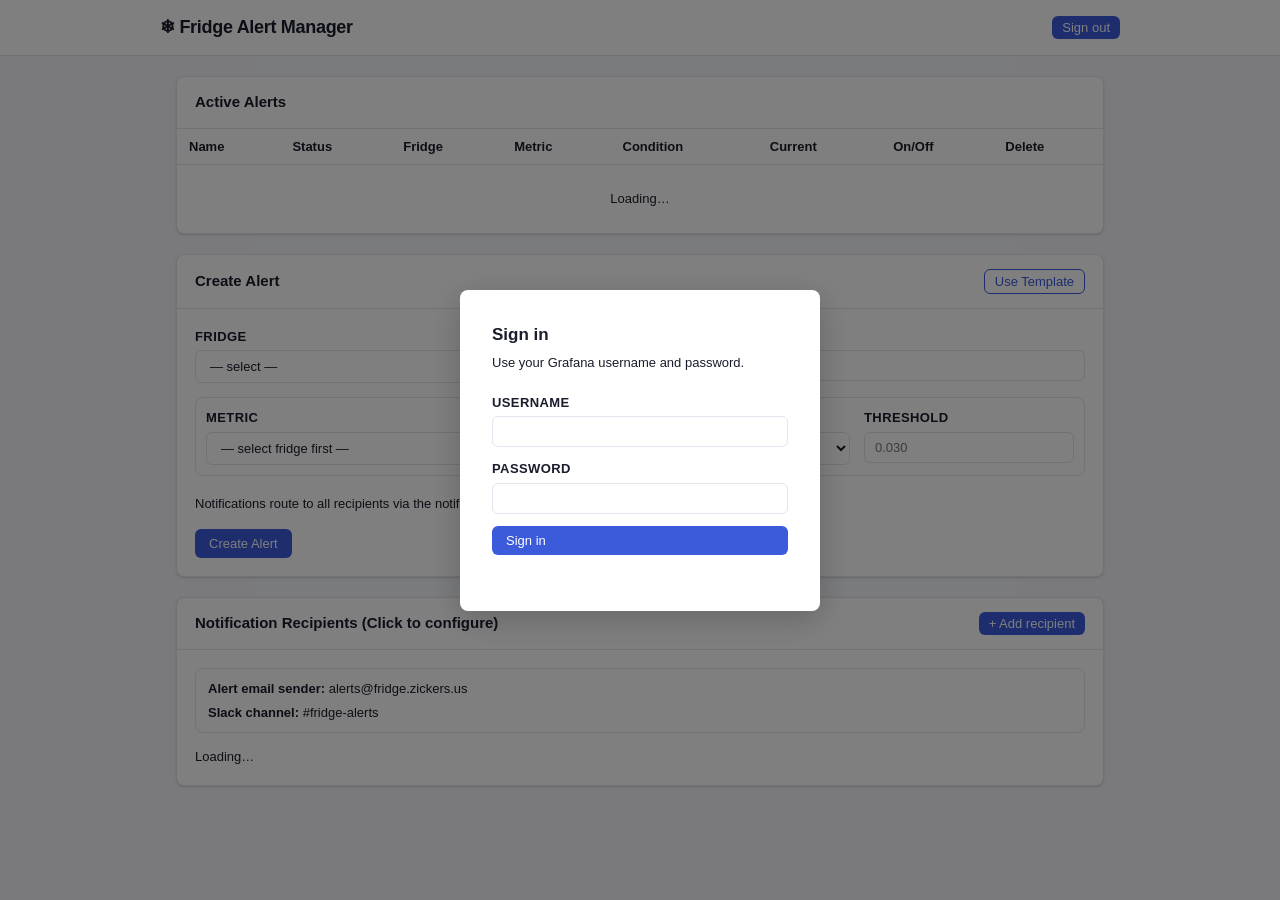
==== alert-ui/index.html @ 12c0f4ab "update ui and emails" ====
<!DOCTYPE html>
<html lang="en">
<head>
  <meta charset="UTF-8" />
  <meta name="viewport" content="width=device-width, initial-scale=1.0" />
  <title>Fridge Alert Manager</title>
  <link rel="stylesheet" href="style.css" />
</head>
<body>

<!-- ── Login modal ──────────────────────────────────────────────────────────── -->
<div id="login-modal" role="dialog" aria-modal="true" aria-labelledby="login-title">
  <div class="login-box">
    <h2 id="login-title">Sign in</h2>
    <p>Use your Grafana username and password.</p>
    <form id="login-form">
      <div class="form-group" style="margin-bottom:12px">
        <label for="login-username">Username</label>
        <input id="login-username" type="text" autocomplete="username" required />
      </div>
      <div class="form-group" style="margin-bottom:12px">
        <label for="login-password">Password</label>
        <input id="login-password" type="password" autocomplete="current-password" required />
      </div>
      <button type="submit" class="btn btn-primary" style="width:100%">Sign in</button>
      <div class="login-error" id="login-error"></div>
    </form>
  </div>
</div>

<!-- ── Header ───────────────────────────────────────────────────────────────── -->
<header>
  <div class="header-inner">
    <h1>&#10052; Fridge Alert Manager</h1>
    <div class="header-user">
      <span id="header-username"></span>
      <button class="btn btn-primary btn-sm" id="btn-signout">Sign out</button>
    </div>
  </div>
</header>

<div class="container">

  <!-- ── Alert list ─────────────────────────────────────────────────────────── -->
  <div class="card">
    <div class="card-header">
      <h2>Active Alerts</h2>
      <span id="refresh-indicator" style="font-size:13px"></span>
    </div>
    <div class="card-body" style="padding:0">
      <div class="table-wrap">
        <table id="alerts-table">
          <thead>
            <tr>
              <th>Name</th>
              <th>Status</th>
              <th>Fridge</th>
              <th class="col-metric">Metric</th>
              <th class="col-operator">Condition</th>
              <th>Current</th>
              <th>On/Off</th>
              <th>Delete</th>
            </tr>
          </thead>
          <tbody id="alerts-body">
            <tr class="empty-row"><td colspan="8">Loading&hellip;</td></tr>
          </tbody>
        </table>
      </div>
    </div>
  </div>

  <!-- ── Create alert form ─────────────────────────────────────────────────── -->
  <div class="card">
    <div class="card-header">
      <h2>Create Alert</h2>
      <button type="button" class="btn btn-secondary btn-sm" id="btn-use-template">Use Template</button>
    </div>
    <div class="card-body">
      <form id="create-form">
        <div class="form-grid create-alert-grid">

          <div class="form-group">
            <label for="f-fridge">Fridge</label>
            <select id="f-fridge" required>
              <option value="">— select —</option>
            </select>
          </div>

          <div class="form-group">
            <label for="f-name">Alert Name</label>
            <input id="f-name" type="text" placeholder="e.g. Manny MXC too warm" maxlength="100" required />
          </div>

          <div class="equation-row" aria-label="Alert equation">
            <div class="form-group">
              <label for="f-metric">Metric</label>
              <select id="f-metric" required>
                <option value="">— select fridge first —</option>
              </select>
            </div>

            <div class="form-group">
              <label for="f-operator">Operator</label>
              <select id="f-operator" required>
                <option value="">— select —</option>
              </select>
            </div>

            <div class="form-group">
              <label for="f-threshold">Threshold</label>
              <input id="f-threshold" type="number" step="0.001" placeholder="0.030" required />
            </div>
          </div>

          <input id="f-duration" type="hidden" value="1m" />

          <p class="form-hint">Notifications route to all recipients via the notification policy.</p>

        </div>

        <div class="form-actions">
          <button type="submit" class="btn btn-primary" id="btn-create">Create Alert</button>
          <span id="create-status" style="font-size:13px"></span>
        </div>
      </form>
    </div>
  </div>

  <!-- ── Recipients panel ──────────────────────────────────────────────────── -->
  <div class="card">
    <div class="card-header">
      <h2>Notification Recipients (Click to configure)</h2>
      <button class="btn btn-primary btn-sm" id="recipient-toggle" aria-expanded="false">
        &#43; Add recipient
      </button>
    </div>
    <div class="card-body">
      <div class="notify-context" role="note" aria-label="Notification routing context">
        <p><strong>Alert email sender:</strong> alerts@fridge.zickers.us</p>
        <p><strong>Slack channel:</strong> #fridge-alerts</p>
      </div>

      <!-- Add recipient form (collapsible) -->
      <div class="collapse-content" id="recipient-form-wrap">
        <form id="recipient-form" style="margin-bottom:16px">
          <div class="form-grid" style="max-width:480px">
            <div class="form-group">
              <label for="r-name">Name</label>
              <input id="r-name" type="text" maxlength="50" placeholder="Alice" required />
            </div>
            <div class="form-group">
              <label for="r-email">Email</label>
              <input id="r-email" type="email" placeholder="alice@lab.edu" required />
            </div>
          </div>
          <div class="form-actions">
            <button type="submit" class="btn btn-primary btn-sm">Add</button>
            <span id="recipient-status" style="font-size:13px"></span>
          </div>
        </form>
        <hr style="border:none;border-top:1px solid var(--border);margin-bottom:14px" />
      </div>

      <!-- Recipient list -->
      <ul class="recipient-list" id="recipient-list">
        <li>Loading&hellip;</li>
      </ul>
    </div>
  </div>

</div><!-- /.container -->

<div class="container" id="assignment-panel-container" hidden>
  <div class="card" id="assignment-panel">
    <div class="card-header">
      <div style="display:flex;align-items:center;gap:10px">
        <h2 id="assignment-panel-title">Alert assignments</h2>
        <button class="btn btn-danger btn-sm" id="assignment-delete-recipient">Delete recipient</button>
      </div>
      <button class="btn btn-secondary btn-sm" id="assignment-close">&#10005; Close</button>
    </div>
    <div class="card-body">
      <p style="font-size:13px;margin-bottom:14px">Check which alerts this recipient should receive. Unchecked alerts will not be sent to this recipient.</p>
      <ul id="assignment-list" class="assignment-list"></ul>
    </div>
  </div>
</div>

<!-- ── Toast ────────────────────────────────────────────────────────────────── -->
<div id="toast" role="status" aria-live="polite"></div>

<script src="app.js"></script>
</body>
</html>
---- alert-ui/style.css ----
/* ── Reset & base ──────────────────────────────────────────────────────────── */
*, *::before, *::after { box-sizing: border-box; margin: 0; padding: 0; }

:root {
  --bg:         #f5f6fa;
  --surface:    #ffffff;
  --border:     #e2e5ed;
  --text:       #1a1d2b;
  --text-muted: #1a1d2b;
  --primary:    #3b5bdb;
  --primary-h:  #2f4abf;
  --danger:     #e03131;
  --danger-h:   #c12222;
  --radius:     8px;
  --shadow:     0 1px 3px rgba(0,0,0,.10), 0 1px 2px rgba(0,0,0,.06);
}

body {
  font-family: -apple-system, BlinkMacSystemFont, "Segoe UI", Roboto, sans-serif;
  background: var(--bg);
  color: var(--text);
  font-size: 14px;
  line-height: 1.5;
}

/* ── Layout ────────────────────────────────────────────────────────────────── */
.container {
  max-width: 960px;
  margin: 0 auto;
  padding: 0 16px 40px;
}

header {
  background: var(--surface);
  border-bottom: 1px solid var(--border);
  padding: 14px 16px;
  position: sticky;
  top: 0;
  z-index: 10;
}

.header-inner {
  max-width: 960px;
  margin: 0 auto;
  display: flex;
  align-items: center;
  justify-content: space-between;
}

header h1 {
  font-size: 18px;
  font-weight: 700;
  letter-spacing: -0.3px;
}

.header-user {
  font-size: 13px;
  color: var(--text-muted);
  display: flex;
  align-items: center;
  gap: 8px;
}

.btn-link {
  background: none;
  border: none;
  color: var(--primary);
  cursor: pointer;
  font-size: 13px;
  padding: 0;
  text-decoration: underline;
}

/* ── Cards ─────────────────────────────────────────────────────────────────── */
.card {
  background: var(--surface);
  border: 1px solid var(--border);
  border-radius: var(--radius);
  box-shadow: var(--shadow);
  margin-top: 20px;
}

.card-header {
  display: flex;
  align-items: center;
  justify-content: space-between;
  padding: 14px 18px;
  border-bottom: 1px solid var(--border);
}

.card-header h2 {
  font-size: 15px;
  font-weight: 600;
}

.card-body {
  padding: 18px;
}

/* ── Table ─────────────────────────────────────────────────────────────────── */
.table-wrap { overflow-x: auto; }

table {
  width: 100%;
  border-collapse: collapse;
  font-size: 13px;
}

thead th {
  text-align: left;
  padding: 8px 12px;
  background: var(--surface);
  border-bottom: 1px solid var(--border);
  color: var(--text);
  font-weight: 600;
  white-space: nowrap;
}

tbody tr:nth-child(even) { background: #fafbfd; }
tbody tr:hover { background: #f0f3ff; }

tbody td {
  padding: 9px 12px;
  border-bottom: 1px solid var(--border);
  vertical-align: middle;
}

tbody tr:last-child td { border-bottom: none; }

.empty-row td {
  text-align: center;
  color: var(--text-muted);
  padding: 24px;
}

.col-current { font-variant-numeric: tabular-nums; min-width: 90px; }
.current-firing { color: #ef4444; font-weight: 600; }

/* ── Badges ────────────────────────────────────────────────────────────────── */
.badge {
  display: inline-flex;
  align-items: center;
  gap: 4px;
  padding: 2px 8px;
  border-radius: 12px;
  font-size: 13px;
  font-weight: 600;
  white-space: nowrap;
}

.badge-normal    { background: #d3f9d8; color: #1a6b30; }
.badge-pending   { background: #fff3bf; color: #7a5c00; }
.badge-firing    { background: #ffe3e3; color: #8b0000; }
.badge-unknown   { background: #e9ecef; color: #495057; }
.badge-baseline  { background: #e9ecef; color: #495057; }
.badge-custom    { background: #dbe4ff; color: #1c3ea6; }
.badge-disabled  { background: #dbe4ff; color: #1c3ea6; }

/* ── Buttons ───────────────────────────────────────────────────────────────── */
.btn {
  display: inline-flex;
  align-items: center;
  gap: 6px;
  padding: 7px 14px;
  border: none;
  border-radius: 6px;
  font-size: 13px;
  font-weight: 500;
  cursor: pointer;
  transition: background .15s;
}

.btn-primary { background: var(--primary); color: #fff; }
.btn-primary:hover { background: var(--primary-h); }

.btn-danger  { background: var(--danger); color: #fff; }
.btn-danger:hover  { background: var(--danger-h); }

.btn-warn { background: #f59f00; color: #fff; }
.btn-warn:hover { background: #e67700; }

.btn-secondary { background: transparent; color: var(--primary); border: 1px solid var(--primary); }
.btn-secondary:hover { background: #eef1ff; }

.btn-sm { padding: 4px 10px; font-size: 13px; }

.btn:disabled { opacity: .55; cursor: not-allowed; }

/* ── Form ──────────────────────────────────────────────────────────────────── */
.form-grid {
  display: grid;
  grid-template-columns: repeat(auto-fill, minmax(180px, 1fr));
  gap: 14px;
}

.create-alert-grid .equation-row {
  grid-column: 1 / -1;
  display: grid;
  grid-template-columns: 2fr 1fr 1fr;
  gap: 14px;
  padding: 10px;
  border: 1px solid var(--border);
  border-radius: 8px;
  background: var(--surface);
}

.create-alert-grid {
  grid-template-columns: repeat(2, minmax(220px, 1fr));
}

.create-alert-grid .form-hint {
  grid-column: 1 / -1;
}

.form-group { display: flex; flex-direction: column; gap: 4px; }

.form-group label {
  font-size: 13px;
  font-weight: 600;
  color: var(--text);
  text-transform: uppercase;
  letter-spacing: .4px;
}

.form-group input,
.form-group select {
  padding: 7px 10px;
  border: 1px solid var(--border);
  border-radius: 6px;
  font-size: 13px;
  background: var(--surface);
  color: var(--text);
  width: 100%;
}

.form-group input:focus,
.form-group select:focus {
  outline: 2px solid var(--primary);
  outline-offset: -1px;
}

.form-actions {
  margin-top: 16px;
  display: flex;
  align-items: center;
  gap: 12px;
}

.form-hint {
  font-size: 13px;
  color: var(--text);
  margin-top: 4px;
}

.notify-context {
  background: var(--surface);
  border: 1px solid var(--border);
  border-radius: 8px;
  padding: 10px 12px;
  margin-bottom: 14px;
}

.notify-context p {
  margin: 0;
  font-size: 13px;
  color: var(--text);
}

.notify-context p + p {
  margin-top: 4px;
}

/* ── Collapsible ───────────────────────────────────────────────────────────── */
.collapse-content { display: none; }
.collapse-content.open { display: block; }

/* ── Toast ─────────────────────────────────────────────────────────────────── */
#toast {
  position: fixed;
  bottom: 24px;
  right: 24px;
  padding: 13px 22px;
  border-radius: var(--radius);
  font-size: 15px;
  font-weight: 500;
  color: #fff;
  box-shadow: 0 4px 12px rgba(0,0,0,.15);
  opacity: 0;
  transition: opacity .3s;
  pointer-events: none;
  z-index: 100;
}

#toast.show { opacity: 1; }
#toast.success { background: #2f9e44; }
#toast.error   { background: var(--danger); }

/* ── Login modal ───────────────────────────────────────────────────────────── */
#login-modal {
  display: none;
  position: fixed;
  inset: 0;
  background: rgba(0,0,0,.5);
  z-index: 50;
  align-items: center;
  justify-content: center;
}

#login-modal.visible { display: flex; }

.login-box {
  background: var(--surface);
  border-radius: var(--radius);
  box-shadow: 0 8px 32px rgba(0,0,0,.20);
  padding: 32px;
  width: 100%;
  max-width: 360px;
}

.login-box h2 {
  font-size: 17px;
  font-weight: 700;
  margin-bottom: 6px;
}

.login-box p {
  font-size: 13px;
  color: var(--text);
  margin-bottom: 20px;
}

.login-error {
  color: var(--danger);
  font-size: 13px;
  margin-top: 8px;
  min-height: 16px;
}

/* ── Recipient list ────────────────────────────────────────────────────────── */
.recipient-list {
  list-style: none;
  margin-top: 14px;
  display: flex;
  flex-direction: column;
  gap: 6px;
}

.recipient-list li {
  display: flex;
  align-items: center;
  gap: 8px;
  font-size: 13px;
}

.recipient-list .recipient-btn {
  display: inline-flex;
  align-items: center;
  gap: 8px;
  font-size: 13px;
  font-weight: 500;
  padding: 5px 12px;
  background: var(--primary);
  color: #fff;
  border: none;
  border-radius: 6px;
  cursor: pointer;
  text-decoration: none;
  transition: background .15s;
}

.recipient-list .recipient-btn:hover {
  background: var(--primary-h);
}

.recipient-list .type-badge {
  font-size: 10px;
  font-weight: 600;
  padding: 1px 6px;
  border-radius: 10px;
  background: #e9ecef;
  color: #495057;
  text-transform: uppercase;
}

/* ── Assignment list ───────────────────────────────────────────────────────── */
.assignment-list {
  list-style: none;
  display: flex;
  flex-direction: column;
  gap: 10px;
}

.assignment-item label {
  display: flex;
  align-items: center;
  gap: 10px;
  font-size: 13px;
  cursor: pointer;
}

.assignment-item input[type="checkbox"] {
  width: 15px;
  height: 15px;
  cursor: pointer;
  accent-color: var(--primary);
}

/* ── Responsive ────────────────────────────────────────────────────────────── */
@media (max-width: 600px) {
  .form-grid { grid-template-columns: 1fr; }

  .create-alert-grid .equation-row {
    grid-template-columns: 1fr;
    padding: 0;
    border: none;
    background: transparent;
  }

  table { font-size: 13px; }
  thead th, tbody td { padding: 7px 8px; }

  /* Hide less-critical columns on mobile */
  .col-metric, .col-operator { display: none; }
}
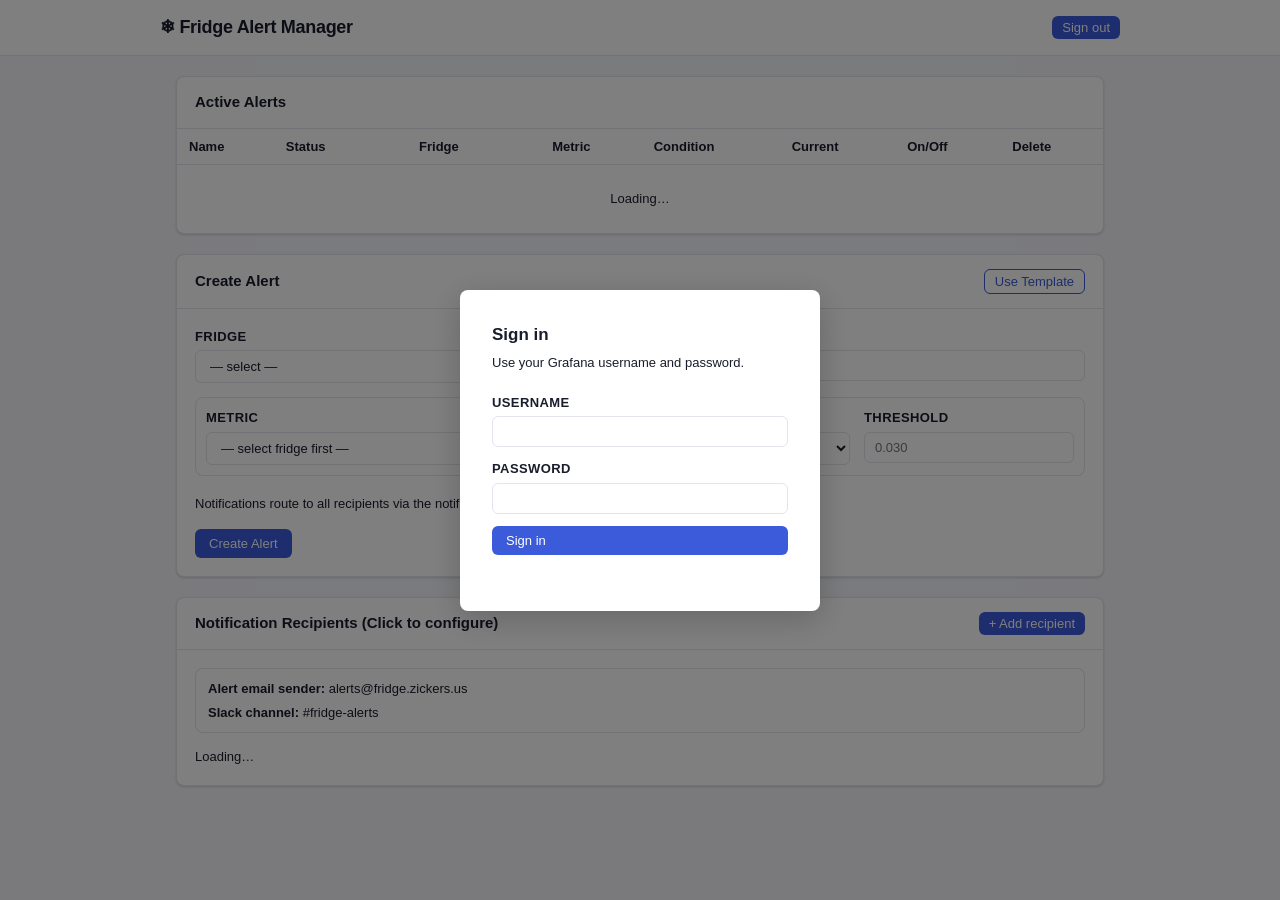
==== commit 18ab3cff: "Sortable alert table, non-grouped emails" ====
--- a/alert-ui/index.html
+++ b/alert-ui/index.html
@@ -53,8 +53,16 @@
           <thead>
             <tr>
               <th>Name</th>
-              <th>Status</th>
-              <th>Fridge</th>
+              <th>
+                <button type="button" class="th-sort" id="sort-status" onclick="setAlertSort('status')" aria-label="Sort by status">
+                  Status <span id="sort-status-ind" class="th-sort-ind"></span>
+                </button>
+              </th>
+              <th>
+                <button type="button" class="th-sort" id="sort-fridge" onclick="setAlertSort('fridge')" aria-label="Sort by fridge">
+                  Fridge <span id="sort-fridge-ind" class="th-sort-ind"></span>
+                </button>
+              </th>
               <th class="col-metric">Metric</th>
               <th class="col-operator">Condition</th>
               <th>Current</th>
--- a/alert-ui/style.css
+++ b/alert-ui/style.css
@@ -116,8 +116,50 @@
   white-space: nowrap;
 }
 
+.th-sort {
+  display: inline-flex;
+  align-items: center;
+  gap: 6px;
+  border: none;
+  background: transparent;
+  color: inherit;
+  font: inherit;
+  font-weight: 600;
+  cursor: pointer;
+  padding: 0;
+}
+
+.th-sort-ind {
+  min-width: 12px;
+  color: #6b7280;
+}
+
+.th-sort.active .th-sort-ind {
+  color: #1f2937;
+}
+
 tbody tr:nth-child(even) { background: #fafbfd; }
 tbody tr:hover { background: #f0f3ff; }
+
+.alert-row-editable:hover { background: #eef1ff; cursor: pointer; }
+
+.alert-title-cell {
+  display: inline-flex;
+  align-items: center;
+  gap: 8px;
+  padding: 2px 4px 2px 0;
+}
+
+.inline-pencil {
+  opacity: 0;
+  transition: opacity .15s;
+  color: #000;
+  font-size: 20px;
+}
+
+.alert-row-editable:hover .inline-pencil {
+  opacity: 1;
+}
 
 tbody td {
   padding: 9px 12px;
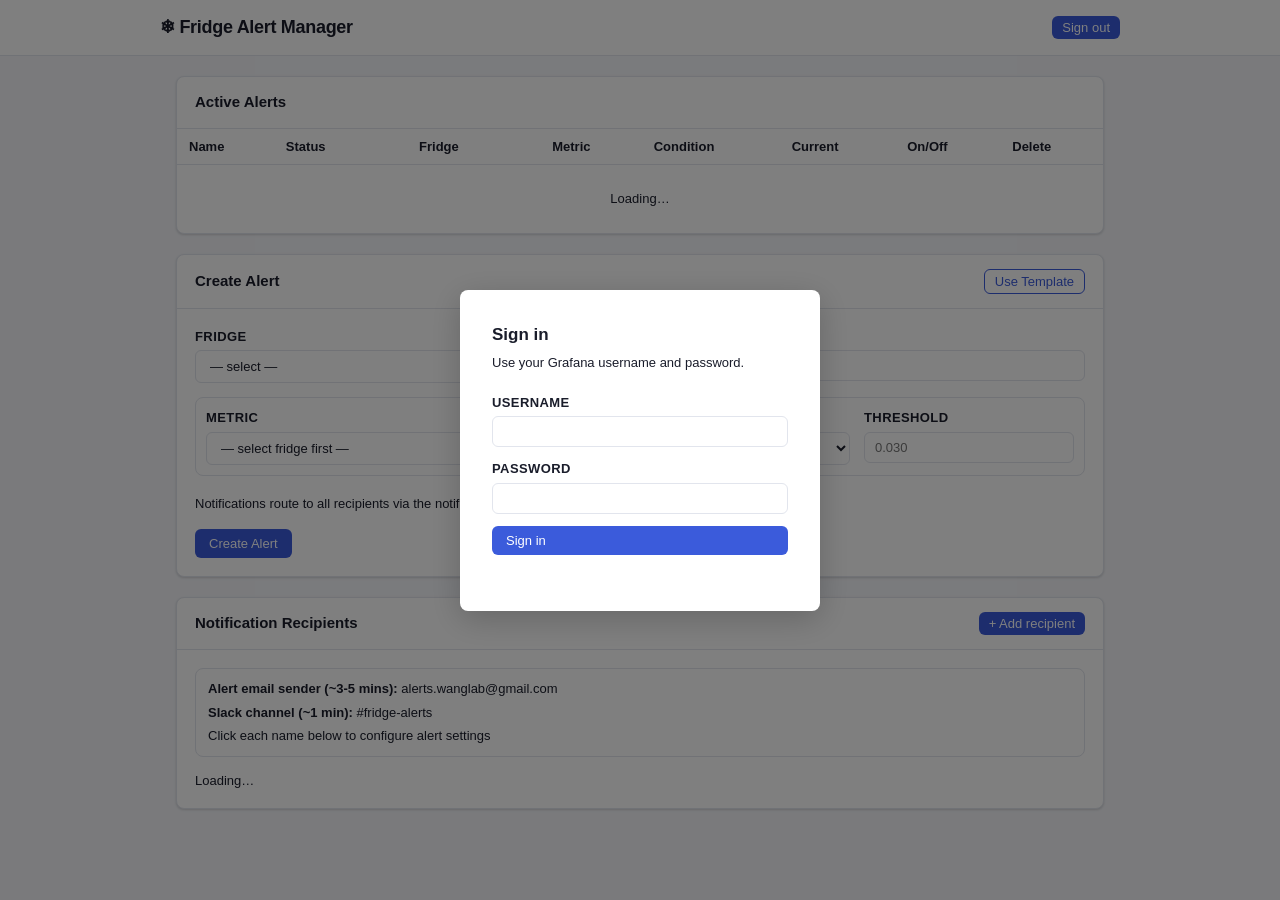
==== commit 3b1bfa46: "QOL for ui" ====
--- a/alert-ui/index.html
+++ b/alert-ui/index.html
@@ -138,15 +138,16 @@
   <!-- ── Recipients panel ──────────────────────────────────────────────────── -->
   <div class="card">
     <div class="card-header">
-      <h2>Notification Recipients (Click to configure)</h2>
+      <h2>Notification Recipients</h2>
       <button class="btn btn-primary btn-sm" id="recipient-toggle" aria-expanded="false">
         &#43; Add recipient
       </button>
     </div>
     <div class="card-body">
       <div class="notify-context" role="note" aria-label="Notification routing context">
-        <p><strong>Alert email sender:</strong> alerts@fridge.zickers.us</p>
-        <p><strong>Slack channel:</strong> #fridge-alerts</p>
+        <p><strong>Alert email sender (~3-5 mins):</strong> alerts.wanglab@gmail.com</p>
+        <p><strong>Slack channel (~1 min):</strong> #fridge-alerts</p>
+        <p>Click each name below to configure alert settings</p>
       </div>
 
       <!-- Add recipient form (collapsible) -->
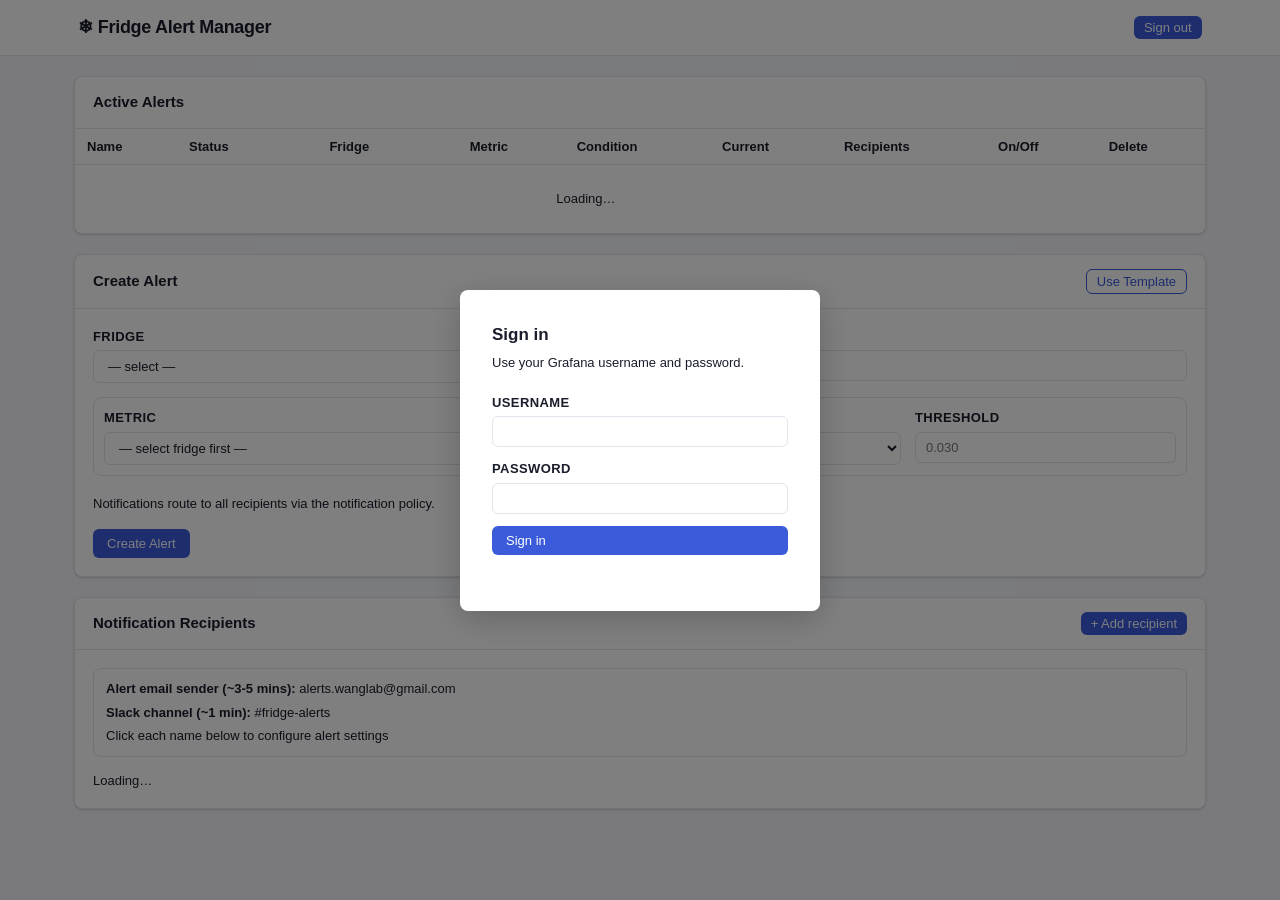
==== commit 21a86db4: "recipient alert settings" ====
--- a/alert-ui/index.html
+++ b/alert-ui/index.html
@@ -66,6 +66,7 @@
               <th class="col-metric">Metric</th>
               <th class="col-operator">Condition</th>
               <th>Current</th>
+              <th>Recipients</th>
               <th>On/Off</th>
               <th>Delete</th>
             </tr>
@@ -190,6 +191,12 @@
       <button class="btn btn-secondary btn-sm" id="assignment-close">&#10005; Close</button>
     </div>
     <div class="card-body">
+      <div class="assignment-auto-subscribe">
+        <label>
+          <input type="checkbox" id="assignment-auto-subscribe" />
+          <strong>Auto-subscribe to new alerts</strong>
+        </label>
+      </div>
       <p style="font-size:13px;margin-bottom:14px">Check which alerts this recipient should receive. Unchecked alerts will not be sent to this recipient.</p>
       <ul id="assignment-list" class="assignment-list"></ul>
     </div>
--- a/alert-ui/style.css
+++ b/alert-ui/style.css
@@ -25,9 +25,9 @@
 
 /* ── Layout ────────────────────────────────────────────────────────────────── */
 .container {
-  max-width: 960px;
+  width: min(90%, 1400px);
   margin: 0 auto;
-  padding: 0 16px 40px;
+  padding: 0 10px 40px;
 }
 
 header {
@@ -40,7 +40,7 @@
 }
 
 .header-inner {
-  max-width: 960px;
+  width: min(90%, 1400px);
   margin: 0 auto;
   display: flex;
   align-items: center;
@@ -177,6 +177,17 @@
 
 .col-current { font-variant-numeric: tabular-nums; min-width: 90px; }
 .current-firing { color: #ef4444; font-weight: 600; }
+
+.col-recipients { text-align: center; min-width: 60px; }
+
+.recipient-count {
+  display: inline-block;
+  min-width: 22px;
+  text-align: center;
+  font-weight: 600;
+  font-size: 13px;
+  color: var(--primary);
+}
 
 /* ── Badges ────────────────────────────────────────────────────────────────── */
 .badge {
@@ -432,12 +443,47 @@
   gap: 10px;
 }
 
+.assignment-auto-subscribe {
+  margin-bottom: 14px;
+}
+
+.assignment-auto-subscribe.is-pending {
+  opacity: 0.55;
+}
+
+.assignment-auto-subscribe label {
+  display: inline-flex;
+  align-items: center;
+  gap: 8px;
+  font-size: 13px;
+  cursor: pointer;
+}
+
+.assignment-auto-subscribe input[type="checkbox"] {
+  width: 15px;
+  height: 15px;
+  cursor: pointer;
+  accent-color: var(--primary);
+}
+
+.assignment-auto-subscribe input[type="checkbox"]:disabled {
+  cursor: wait;
+}
+
 .assignment-item label {
   display: flex;
   align-items: center;
   gap: 10px;
   font-size: 13px;
   cursor: pointer;
+}
+
+.assignment-item.is-pending {
+  opacity: 0.55;
+}
+
+.assignment-item.is-pending label {
+  cursor: wait;
 }
 
 .assignment-item input[type="checkbox"] {
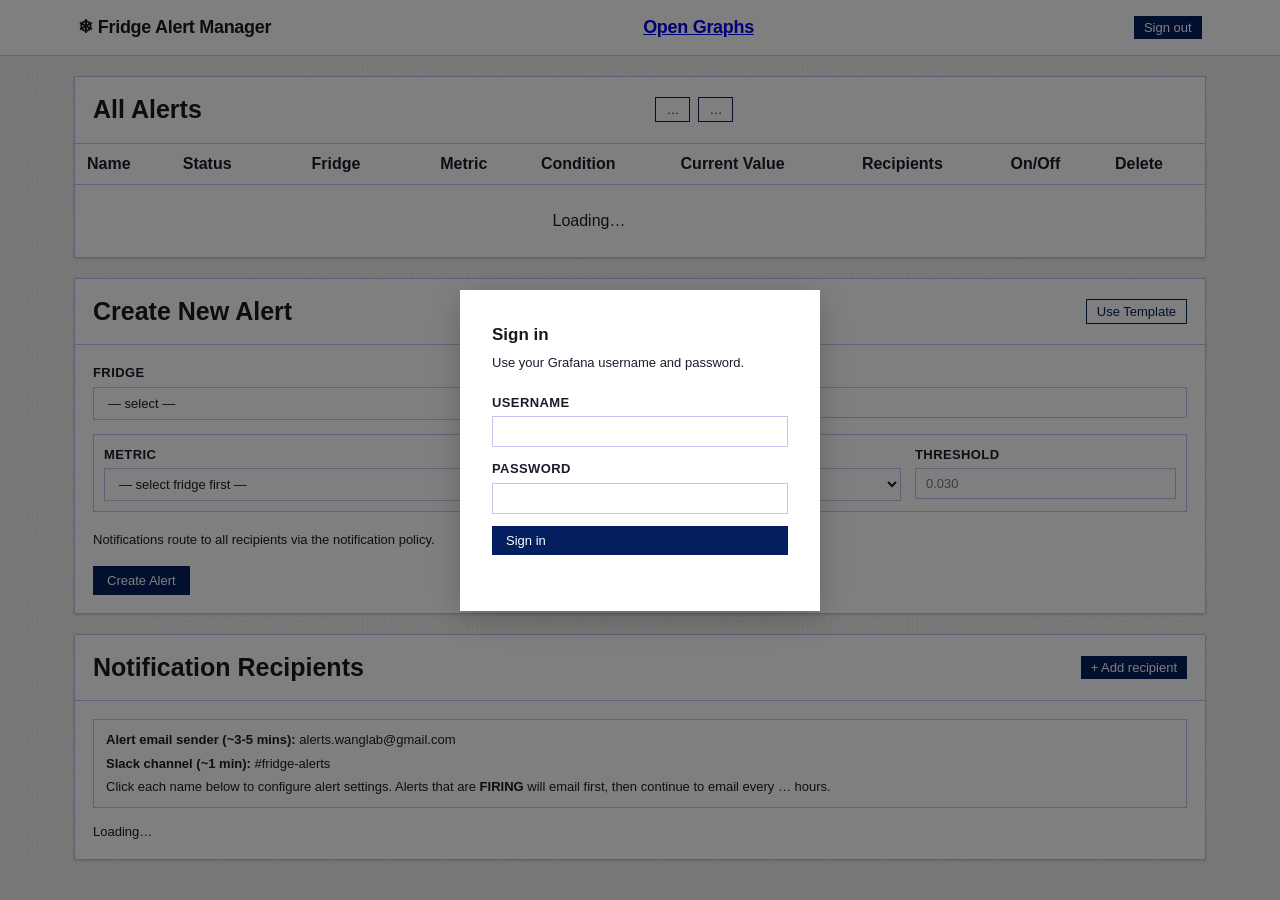
==== commit 9ab5d2a1: "Expose Grafana notification policy & add fridge-level batch toggles Add GET /api/policy and a Grafan" ====
--- a/alert-ui/index.html
+++ b/alert-ui/index.html
@@ -32,6 +32,7 @@
 <header>
   <div class="header-inner">
     <h1>&#10052; Fridge Alert Manager</h1>
+    <h1><a href="https://websites.umass.edu/ipelenur/2026/04/06/cooling-water-temperature/">Open Graphs</a></h1>
     <div class="header-user">
       <span id="header-username"></span>
       <button class="btn btn-primary btn-sm" id="btn-signout">Sign out</button>
@@ -43,9 +44,15 @@
 
   <!-- ── Alert list ─────────────────────────────────────────────────────────── -->
   <div class="card">
-    <div class="card-header">
-      <h2>Active Alerts</h2>
-      <span id="refresh-indicator" style="font-size:13px"></span>
+    <div class="card-header alerts-header">
+      <div class="card-header-left"><h2>All Alerts</h2></div>
+      <div class="card-header-center">
+        <div class="card-header-controls fridge-controls" style="display:flex;gap:8px;align-items:center;justify-content:center">
+          <button id="btn-manny-all" class="btn btn-secondary btn-sm" type="button">…</button>
+          <button id="btn-dodo-all" class="btn btn-secondary btn-sm" type="button">…</button>
+        </div>
+      </div>
+      <div class="card-header-right"><span id="refresh-indicator" style="font-size:13px"></span></div>
     </div>
     <div class="card-body" style="padding:0">
       <div class="table-wrap">
@@ -65,7 +72,7 @@
               </th>
               <th class="col-metric">Metric</th>
               <th class="col-operator">Condition</th>
-              <th>Current</th>
+              <th>Current Value</th>
               <th>Recipients</th>
               <th>On/Off</th>
               <th>Delete</th>
@@ -80,9 +87,9 @@
   </div>
 
   <!-- ── Create alert form ─────────────────────────────────────────────────── -->
-  <div class="card">
+  <div class="card" id="create-card">
     <div class="card-header">
-      <h2>Create Alert</h2>
+      <h2>Create New Alert</h2>
       <button type="button" class="btn btn-secondary btn-sm" id="btn-use-template">Use Template</button>
     </div>
     <div class="card-body">
@@ -148,7 +155,7 @@
       <div class="notify-context" role="note" aria-label="Notification routing context">
         <p><strong>Alert email sender (~3-5 mins):</strong> alerts.wanglab@gmail.com</p>
         <p><strong>Slack channel (~1 min):</strong> #fridge-alerts</p>
-        <p>Click each name below to configure alert settings</p>
+        <p>Click each name below to configure alert settings. Alerts that are <strong>FIRING</strong> will email first, then continue to email every <span id="refire-time">…</span> hours.</p>
       </div>
 
       <!-- Add recipient form (collapsible) -->
--- a/alert-ui/style.css
+++ b/alert-ui/style.css
@@ -4,11 +4,11 @@
 :root {
   --bg:         #f5f6fa;
   --surface:    #ffffff;
-  --border:     #e2e5ed;
+  --border:     #bfc5ee;
   --text:       #1a1d2b;
   --text-muted: #1a1d2b;
-  --primary:    #3b5bdb;
-  --primary-h:  #2f4abf;
+  --primary:    #041f5f;
+  --primary-h:  #033a53;
   --danger:     #e03131;
   --danger-h:   #c12222;
   --radius:     8px;
@@ -19,7 +19,7 @@
   font-family: -apple-system, BlinkMacSystemFont, "Segoe UI", Roboto, sans-serif;
   background: var(--bg);
   color: var(--text);
-  font-size: 14px;
+  font-size: 16px;
   line-height: 1.5;
 }
 
@@ -54,7 +54,7 @@
 }
 
 .header-user {
-  font-size: 13px;
+  /* font-size: 13px; */
   color: var(--text-muted);
   display: flex;
   align-items: center;
@@ -66,7 +66,7 @@
   border: none;
   color: var(--primary);
   cursor: pointer;
-  font-size: 13px;
+  /* font-size: 13px; */
   padding: 0;
   text-decoration: underline;
 }
@@ -89,7 +89,7 @@
 }
 
 .card-header h2 {
-  font-size: 15px;
+  font-size: 25px;
   font-weight: 600;
 }
 
@@ -103,7 +103,7 @@
 table {
   width: 100%;
   border-collapse: collapse;
-  font-size: 13px;
+  /* font-size: 13px; */
 }
 
 thead th {
@@ -131,7 +131,7 @@
 
 .th-sort-ind {
   min-width: 12px;
-  color: #6b7280;
+  color: #bfbfbf;
 }
 
 .th-sort.active .th-sort-ind {
@@ -238,6 +238,18 @@
 .btn-sm { padding: 4px 10px; font-size: 13px; }
 
 .btn:disabled { opacity: .55; cursor: not-allowed; }
+
+/* Alerts header: three-column layout (left: title, center: buttons, right: time) */
+.card-header.alerts-header {
+  display: grid;
+  grid-template-columns: auto 1fr auto;
+  align-items: center;
+  gap: 12px;
+}
+.card-header.alerts-header .card-header-left { text-align: left; }
+.card-header.alerts-header .card-header-center { text-align: center; }
+.card-header.alerts-header .card-header-right { text-align: right; }
+.card-header.alerts-header .card-header-controls { justify-content: center; }
 
 /* ── Form ──────────────────────────────────────────────────────────────────── */
 .form-grid {
@@ -398,6 +410,51 @@
   gap: 6px;
 }
 
+/* ── Sharp theme overrides: sharp corners, repeating tiled background ── */
+html {
+  background-color: var(--bg);
+  height: 100%;
+}
+
+body {
+  background: transparent !important;
+  min-height: 100%;
+  color: #1a1a1a;
+  font-family: -apple-system, BlinkMacSystemFont, "Segoe UI", Roboto, "Helvetica Neue", Arial, sans-serif;
+  position: relative;
+}
+
+/* Fixed full-viewport pattern layer so the tiled image is always visible */
+body::before {
+  content: "";
+  position: fixed;
+  inset: 0;
+  z-index: -1;
+  background-image: url("images/white_shape.jpg");
+  background-repeat: repeat;
+  background-position: 0 0;
+  background-size: 220px 220px;
+  background-color: var(--bg);
+  background-blend-mode: multiply;
+  pointer-events: none;
+}
+
+*,
+*::before,
+*::after {
+  box-sizing: border-box;
+  border-radius: 0 !important;
+}
+
+img, button, input, textarea, select {
+  border-radius: 0 !important;
+}
+
+.btn, .card, .panel, .login-box, #toast {
+  border-radius: 0 !important;
+}
+
+
 .recipient-list li {
   display: flex;
   align-items: center;
@@ -493,6 +550,13 @@
   accent-color: var(--primary);
 }
 
+/* Highlight styling for editing an existing alert */
+#create-card.editing {
+  border: 2px solid var(--primary);
+  box-shadow: 0 12px 30px rgba(4,31,95,0.08);
+  transition: box-shadow .18s ease, border-color .12s ease;
+}
+
 /* ── Responsive ────────────────────────────────────────────────────────────── */
 @media (max-width: 600px) {
   .form-grid { grid-template-columns: 1fr; }
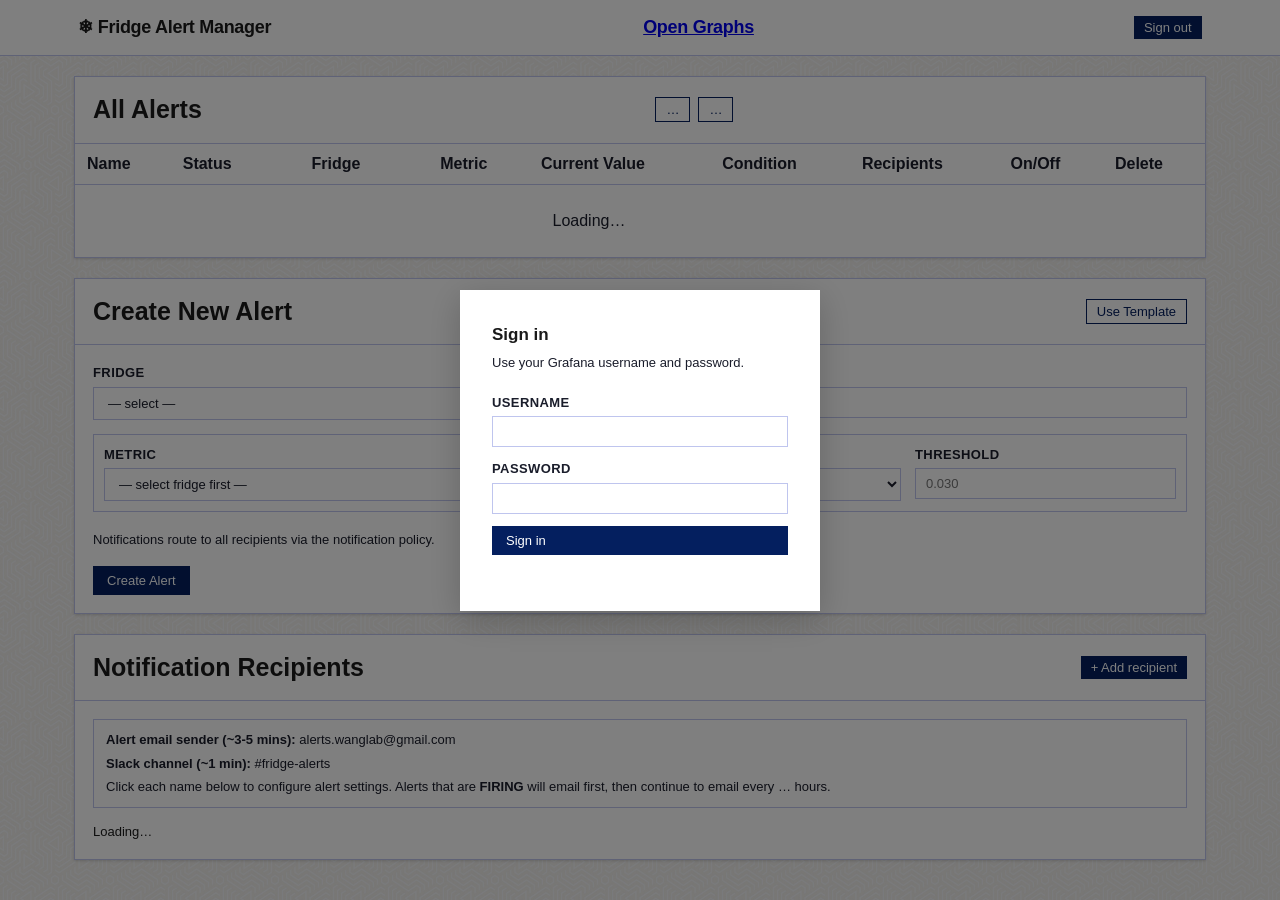
==== commit a64416dc: "change table order" ====
--- a/alert-ui/index.html
+++ b/alert-ui/index.html
@@ -71,8 +71,8 @@
                 </button>
               </th>
               <th class="col-metric">Metric</th>
+              <th>Current Value</th>
               <th class="col-operator">Condition</th>
-              <th>Current Value</th>
               <th>Recipients</th>
               <th>On/Off</th>
               <th>Delete</th>
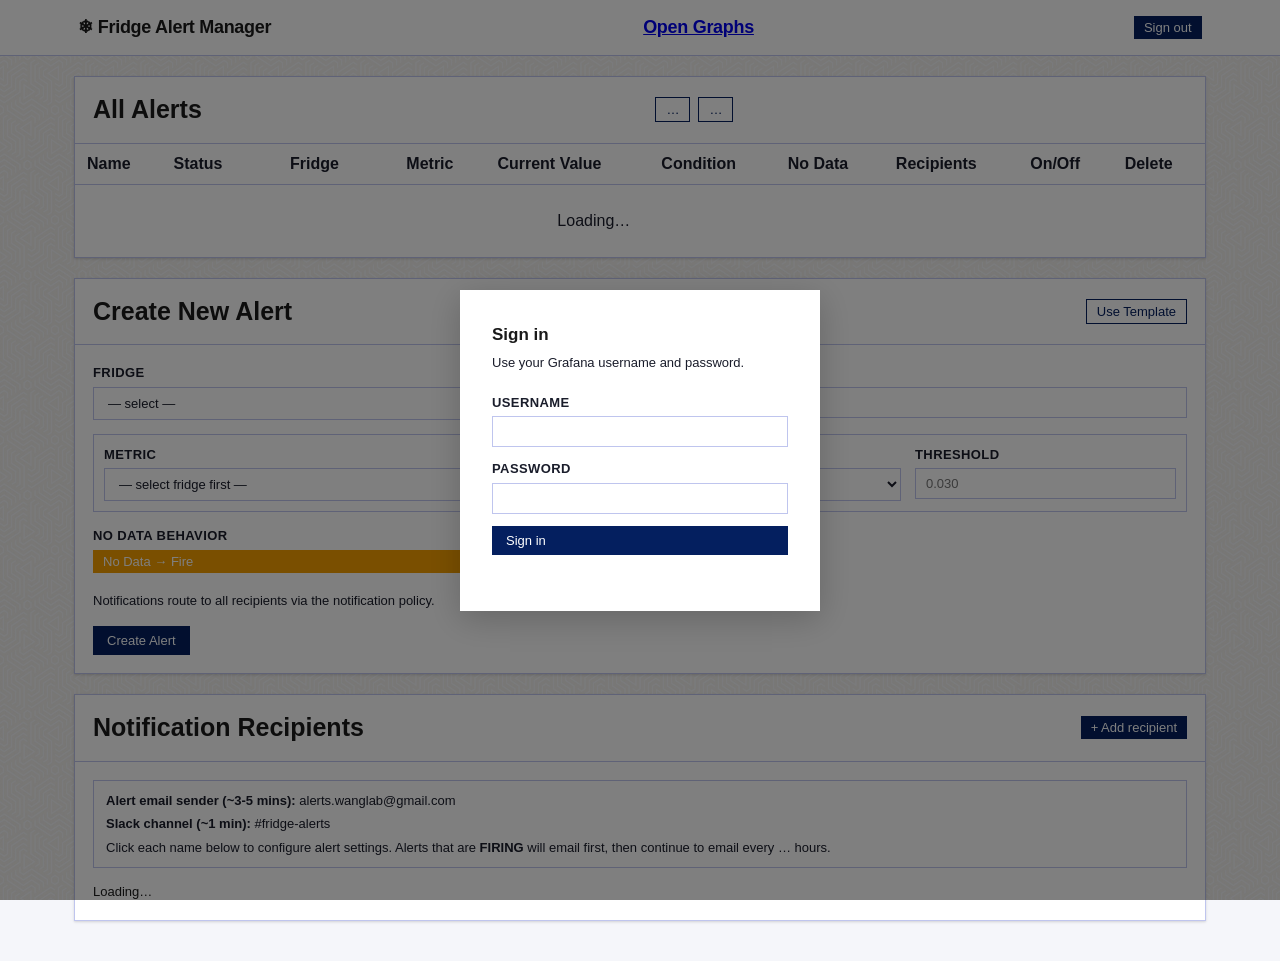
==== commit 52d12031: "NoData -> Fire/ignore toggle" ====
--- a/alert-ui/index.html
+++ b/alert-ui/index.html
@@ -73,13 +73,14 @@
               <th class="col-metric">Metric</th>
               <th>Current Value</th>
               <th class="col-operator">Condition</th>
+              <th>No Data</th>
               <th>Recipients</th>
               <th>On/Off</th>
               <th>Delete</th>
             </tr>
           </thead>
           <tbody id="alerts-body">
-            <tr class="empty-row"><td colspan="8">Loading&hellip;</td></tr>
+            <tr class="empty-row"><td colspan="9">Loading&hellip;</td></tr>
           </tbody>
         </table>
       </div>
@@ -130,6 +131,12 @@
           </div>
 
           <input id="f-duration" type="hidden" value="1m" />
+          <input id="f-no-data-state" type="hidden" value="Alerting" />
+
+          <div class="form-group">
+            <label>No Data Behavior</label>
+            <button type="button" class="btn btn-warn btn-sm" id="btn-no-data-state" onclick="toggleNoDataForm()">No Data → Fire</button>
+          </div>
 
           <p class="form-hint">Notifications route to all recipients via the notification policy.</p>
 
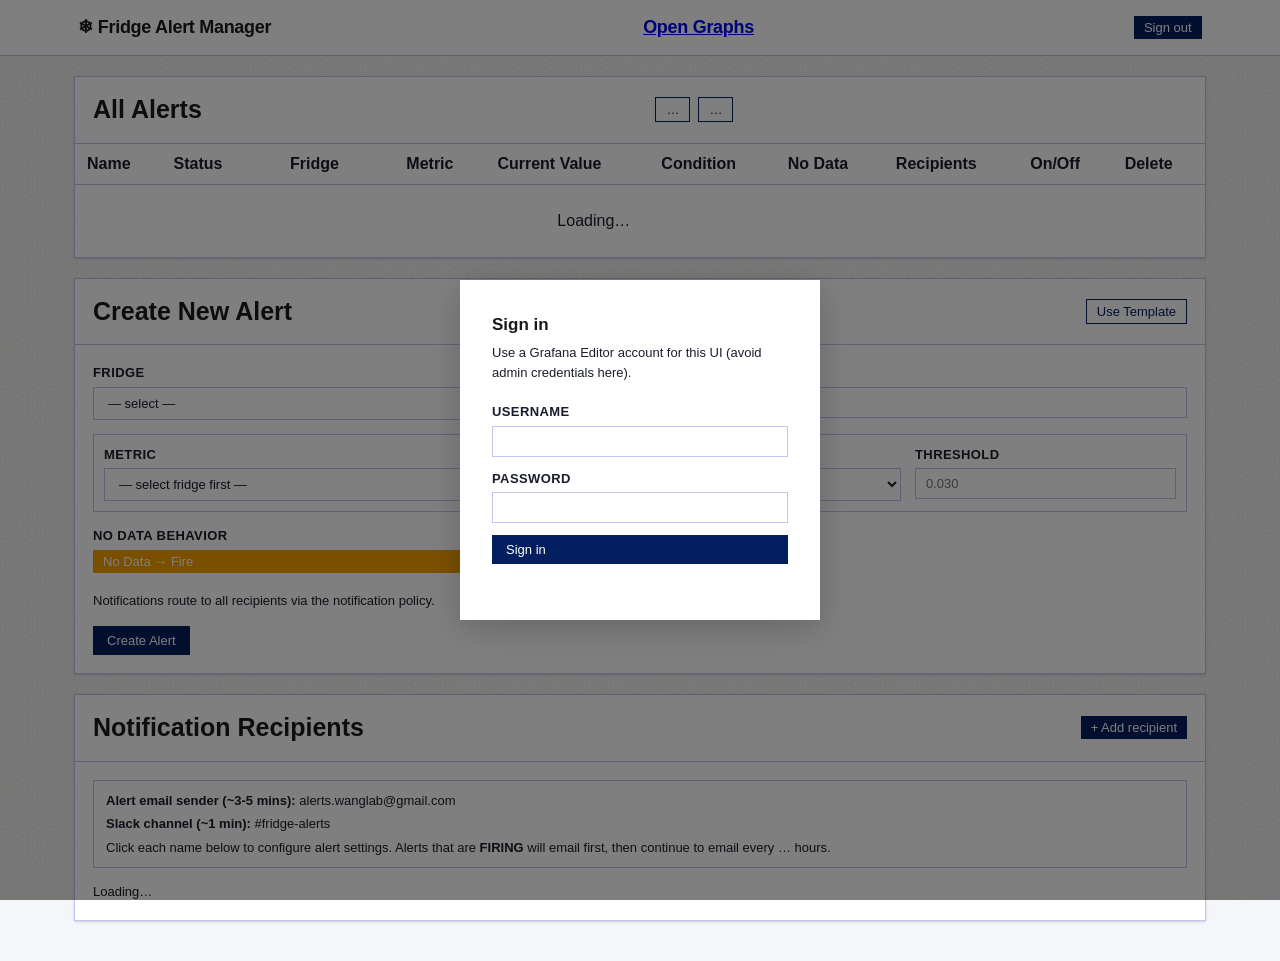
==== commit 59b304fd: "Harden alert UI auth handling and CSP" ====
--- a/alert-ui/index.html
+++ b/alert-ui/index.html
@@ -12,7 +12,7 @@
 <div id="login-modal" role="dialog" aria-modal="true" aria-labelledby="login-title">
   <div class="login-box">
     <h2 id="login-title">Sign in</h2>
-    <p>Use your Grafana username and password.</p>
+    <p>Use a Grafana Editor account for this UI (avoid admin credentials here).</p>
     <form id="login-form">
       <div class="form-group" style="margin-bottom:12px">
         <label for="login-username">Username</label>
@@ -61,12 +61,12 @@
             <tr>
               <th>Name</th>
               <th>
-                <button type="button" class="th-sort" id="sort-status" onclick="setAlertSort('status')" aria-label="Sort by status">
+                <button type="button" class="th-sort" id="sort-status" aria-label="Sort by status">
                   Status <span id="sort-status-ind" class="th-sort-ind"></span>
                 </button>
               </th>
               <th>
-                <button type="button" class="th-sort" id="sort-fridge" onclick="setAlertSort('fridge')" aria-label="Sort by fridge">
+                <button type="button" class="th-sort" id="sort-fridge" aria-label="Sort by fridge">
                   Fridge <span id="sort-fridge-ind" class="th-sort-ind"></span>
                 </button>
               </th>
@@ -135,7 +135,7 @@
 
           <div class="form-group">
             <label>No Data Behavior</label>
-            <button type="button" class="btn btn-warn btn-sm" id="btn-no-data-state" onclick="toggleNoDataForm()">No Data → Fire</button>
+            <button type="button" class="btn btn-warn btn-sm" id="btn-no-data-state">No Data → Fire</button>
           </div>
 
           <p class="form-hint">Notifications route to all recipients via the notification policy.</p>
